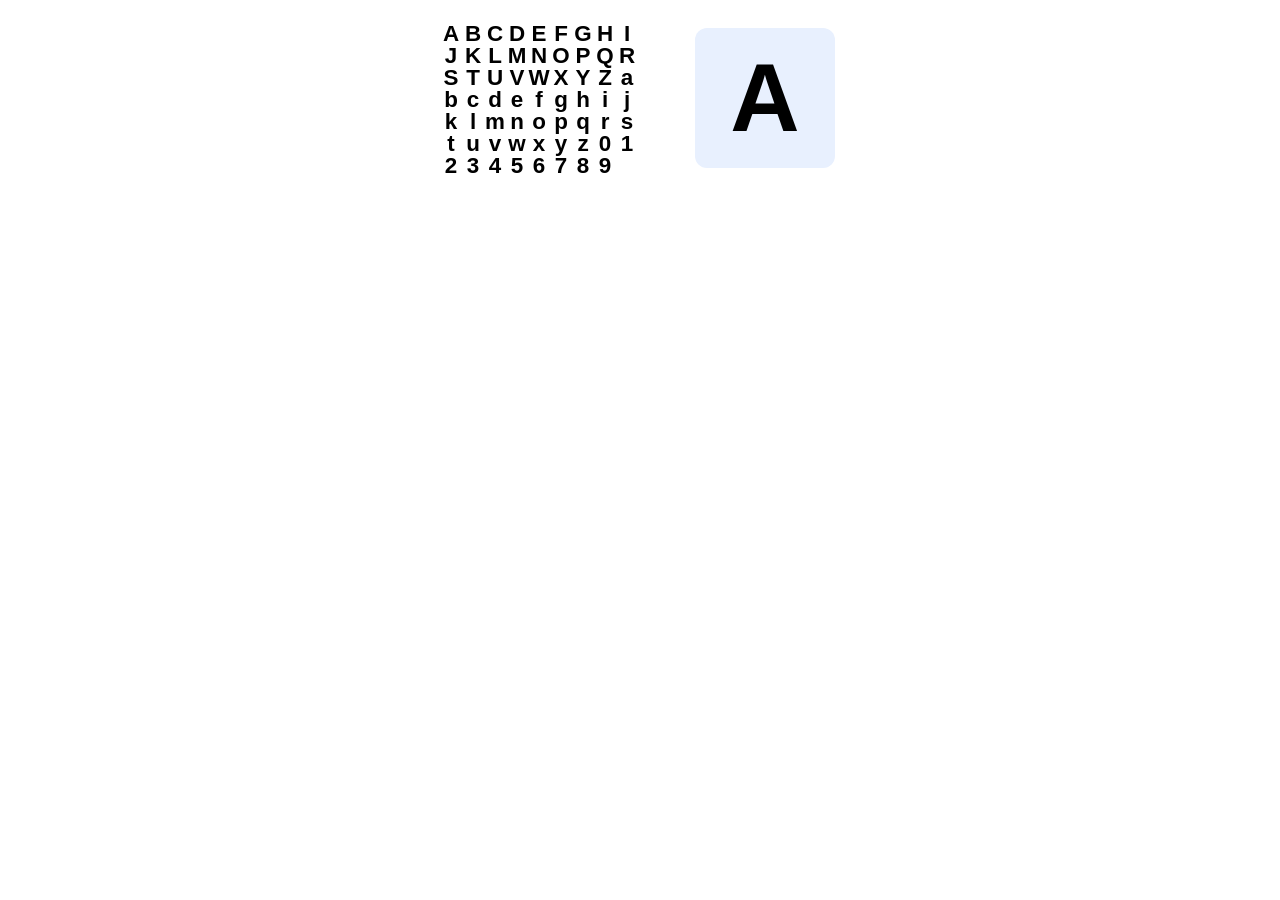
==== alphabet/index.html @ 852877b4 "alphabet feature" ====
<!DOCTYPE html>
<html lang="fr">
<head>
  <meta charset="UTF-8">
  <title>Alphabet</title>
  <link rel="stylesheet" href="style.css">
</head>
<body>

  <!-- Conteneur principal : grille à gauche, affichage à droite -->
  <div id="app">
    
    <div id="grid">
    <span>A</span><span>B</span><span>C</span><span>D</span><span>E</span>
    <span>F</span><span>G</span><span>H</span><span>I</span><span>J</span>
    <span>K</span><span>L</span><span>M</span><span>N</span><span>O</span>
    <span>P</span><span>Q</span><span>R</span><span>S</span><span>T</span>
    <span>U</span><span>V</span><span>W</span><span>X</span><span>Y</span>
    <span>Z</span>
    <span>a</span><span>b</span><span>c</span><span>d</span><span>e</span>
    <span>f</span><span>g</span><span>h</span><span>i</span><span>j</span>
    <span>k</span><span>l</span><span>m</span><span>n</span><span>o</span>
    <span>p</span><span>q</span><span>r</span><span>s</span><span>t</span>
    <span>u</span><span>v</span><span>w</span><span>x</span><span>y</span>
    <span>z</span>
    <span>0</span><span>1</span><span>2</span><span>3</span><span>4</span>
    <span>5</span><span>6</span><span>7</span><span>8</span><span>9</span>
    </div>

    <!-- Zone d'affichage de la lettre cliquée -->
    <div id="affichage">A</div>

  </div>

  <script src="script.js"></script>
</body>
</html>
---- alphabet/style.css ----
/* Mise en page générale */
body {
  font-family: sans-serif;
  display: flex;
  justify-content: center;
  padding: 20px;
}

/* Grille et affichage côte à côte */
#app {
  display: flex;
  gap: 50px;
}

/* Conteneur de l'alphabet qui revient à la ligne */
#grid {
  display: flex;
  flex-wrap: wrap;
  gap: 10px;
  max-width: 200px;
}

/* Chaque caractère */
#grid span {
  width: 12px;
  height: 12px;
  display: flex;
  align-items: center;
  justify-content: center;
  font-size: 1.4rem;
  font-weight: bold;
  cursor: pointer;
  /* Transition fluide pour le zoom */
  transition: transform 0.2s ease;
}

/* Zoom au survol */
#grid span:hover {
  transform: scale(1.5);
}

/* Zone d'affichage de la lettre cliquée */
#affichage {
  width: 140px;
  height: 140px;
  background-color: #e8f0fe;
  border-radius: 12px;
  display: flex;
  align-items: center;
  justify-content: center;
  font-size: 96px;
  font-weight: bold;
}
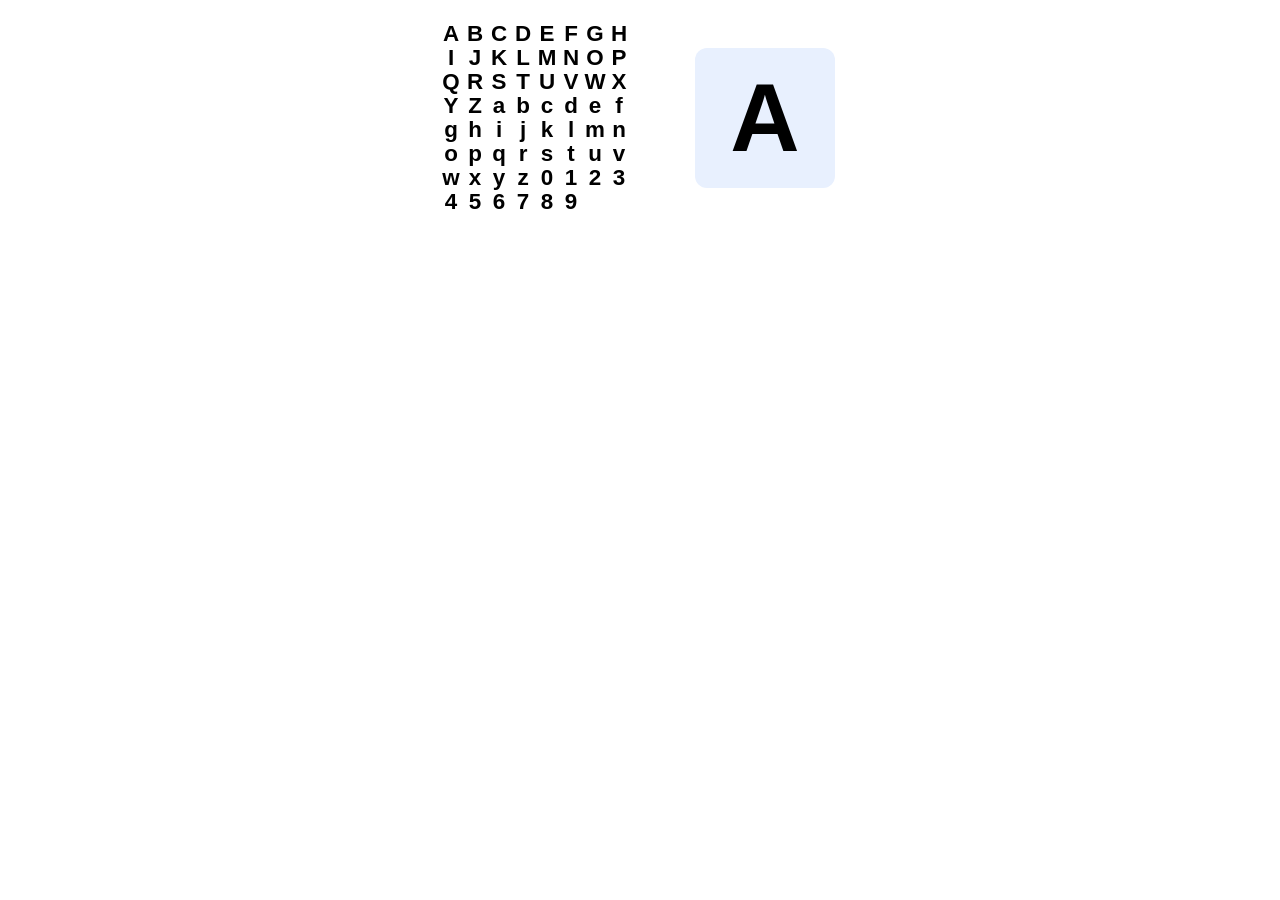
==== commit 17006111: "Add close button to step window" ====
--- a/alphabet/index.html
+++ b/alphabet/index.html
@@ -1,37 +1,34 @@
 <!DOCTYPE html>
 <html lang="fr">
-<head>
-  <meta charset="UTF-8">
-  <title>Alphabet</title>
-  <link rel="stylesheet" href="style.css">
-</head>
-<body>
+  <head>
+    <meta charset="UTF-8" />
+    <title>Alphabet</title>
+    <link rel="stylesheet" href="style.css" />
+  </head>
+  <body>
+    <!-- Conteneur principal : grille à gauche, affichage à droite -->
+    <div id="app">
+      <div id="grid">
+        <span>A</span><span>B</span><span>C</span><span>D</span><span>E</span>
+        <span>F</span><span>G</span><span>H</span><span>I</span><span>J</span>
+        <span>K</span><span>L</span><span>M</span><span>N</span><span>O</span>
+        <span>P</span><span>Q</span><span>R</span><span>S</span><span>T</span>
+        <span>U</span><span>V</span><span>W</span><span>X</span><span>Y</span>
+        <span>Z</span>
+        <span>a</span><span>b</span><span>c</span><span>d</span><span>e</span>
+        <span>f</span><span>g</span><span>h</span><span>i</span><span>j</span>
+        <span>k</span><span>l</span><span>m</span><span>n</span><span>o</span>
+        <span>p</span><span>q</span><span>r</span><span>s</span><span>t</span>
+        <span>u</span><span>v</span><span>w</span><span>x</span><span>y</span>
+        <span>z</span>
+        <span>0</span><span>1</span><span>2</span><span>3</span><span>4</span>
+        <span>5</span><span>6</span><span>7</span><span>8</span><span>9</span>
+      </div>
 
-  <!-- Conteneur principal : grille à gauche, affichage à droite -->
-  <div id="app">
-    
-    <div id="grid">
-    <span>A</span><span>B</span><span>C</span><span>D</span><span>E</span>
-    <span>F</span><span>G</span><span>H</span><span>I</span><span>J</span>
-    <span>K</span><span>L</span><span>M</span><span>N</span><span>O</span>
-    <span>P</span><span>Q</span><span>R</span><span>S</span><span>T</span>
-    <span>U</span><span>V</span><span>W</span><span>X</span><span>Y</span>
-    <span>Z</span>
-    <span>a</span><span>b</span><span>c</span><span>d</span><span>e</span>
-    <span>f</span><span>g</span><span>h</span><span>i</span><span>j</span>
-    <span>k</span><span>l</span><span>m</span><span>n</span><span>o</span>
-    <span>p</span><span>q</span><span>r</span><span>s</span><span>t</span>
-    <span>u</span><span>v</span><span>w</span><span>x</span><span>y</span>
-    <span>z</span>
-    <span>0</span><span>1</span><span>2</span><span>3</span><span>4</span>
-    <span>5</span><span>6</span><span>7</span><span>8</span><span>9</span>
+      <!-- Zone d'affichage de la lettre cliquée -->
+      <div id="affichage">A</div>
     </div>
 
-    <!-- Zone d'affichage de la lettre cliquée -->
-    <div id="affichage">A</div>
-
-  </div>
-
-  <script src="script.js"></script>
-</body>
+    <script src="script.js"></script>
+  </body>
 </html>
--- a/alphabet/style.css
+++ b/alphabet/style.css
@@ -9,6 +9,7 @@
 /* Grille et affichage côte à côte */
 #app {
   display: flex;
+  align-items: center;
   gap: 50px;
 }
 
@@ -16,7 +17,7 @@
 #grid {
   display: flex;
   flex-wrap: wrap;
-  gap: 10px;
+  gap: 12px;
   max-width: 200px;
 }
 
